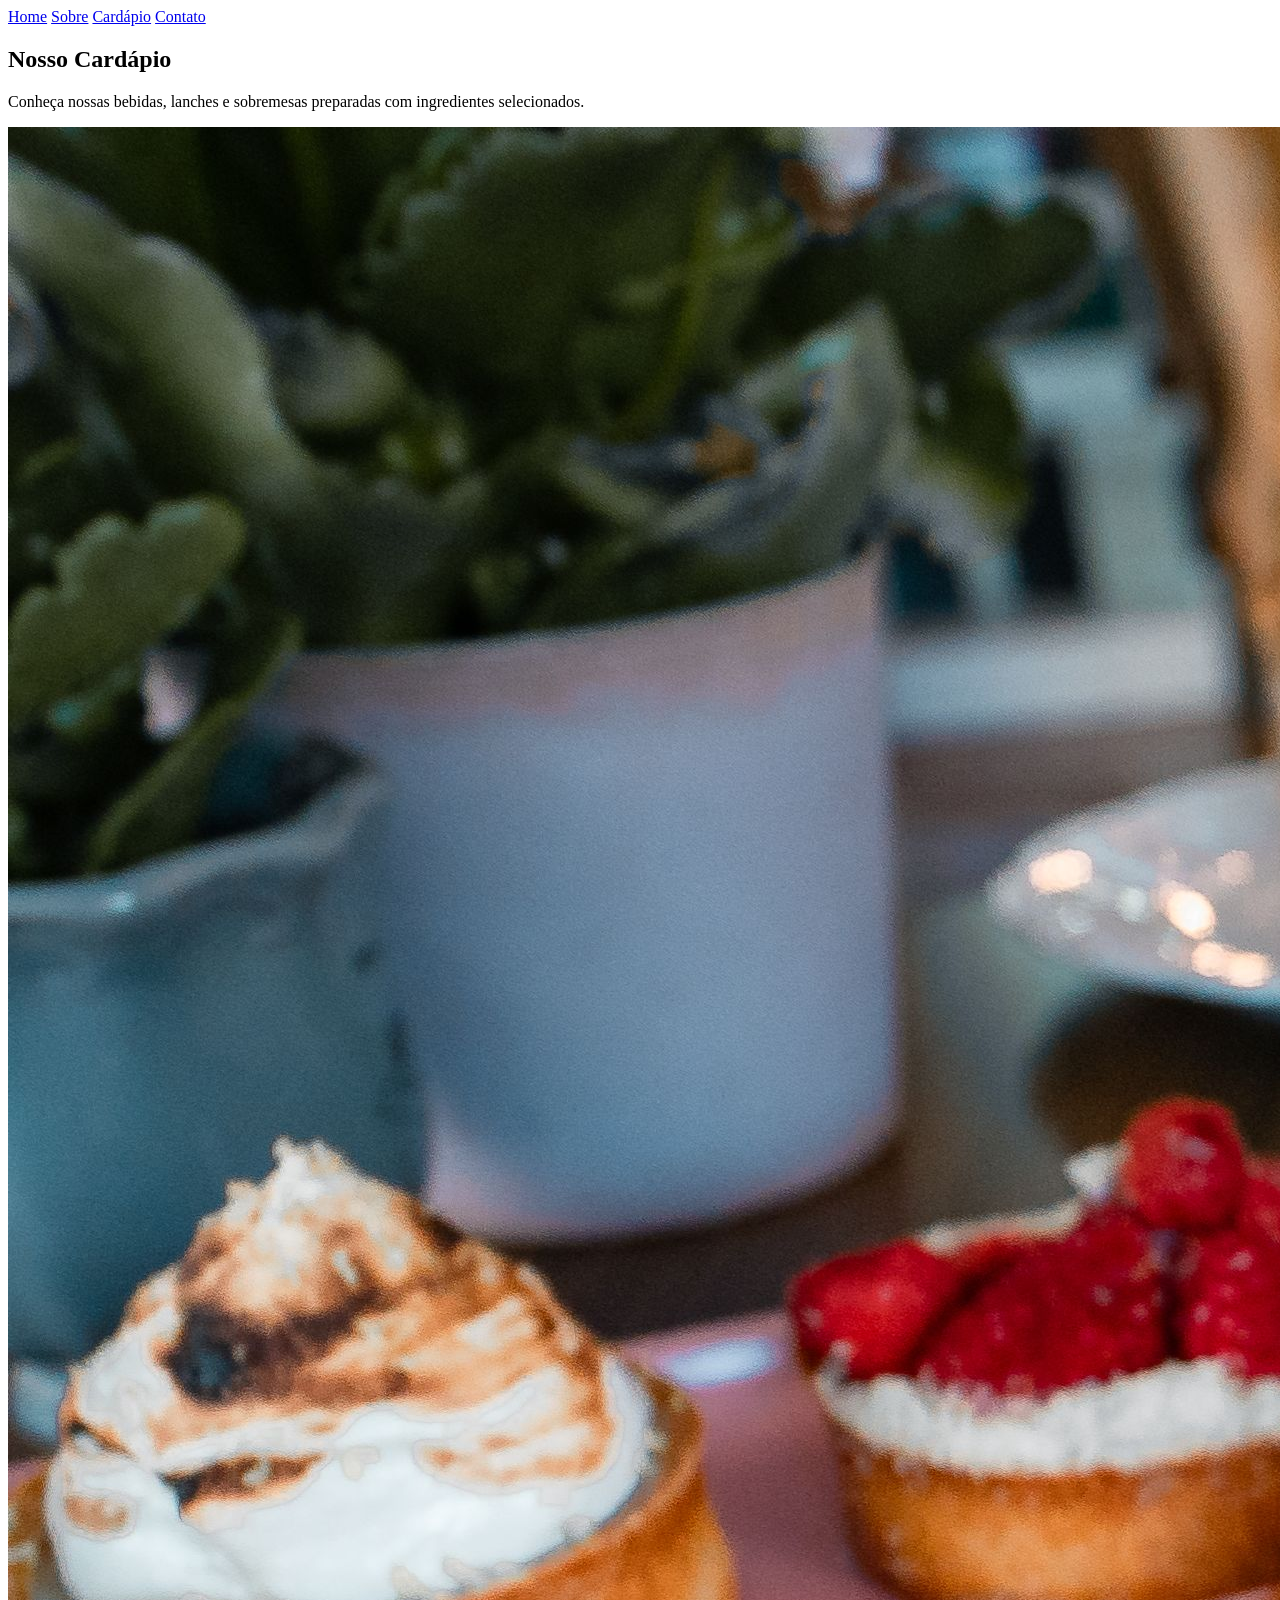
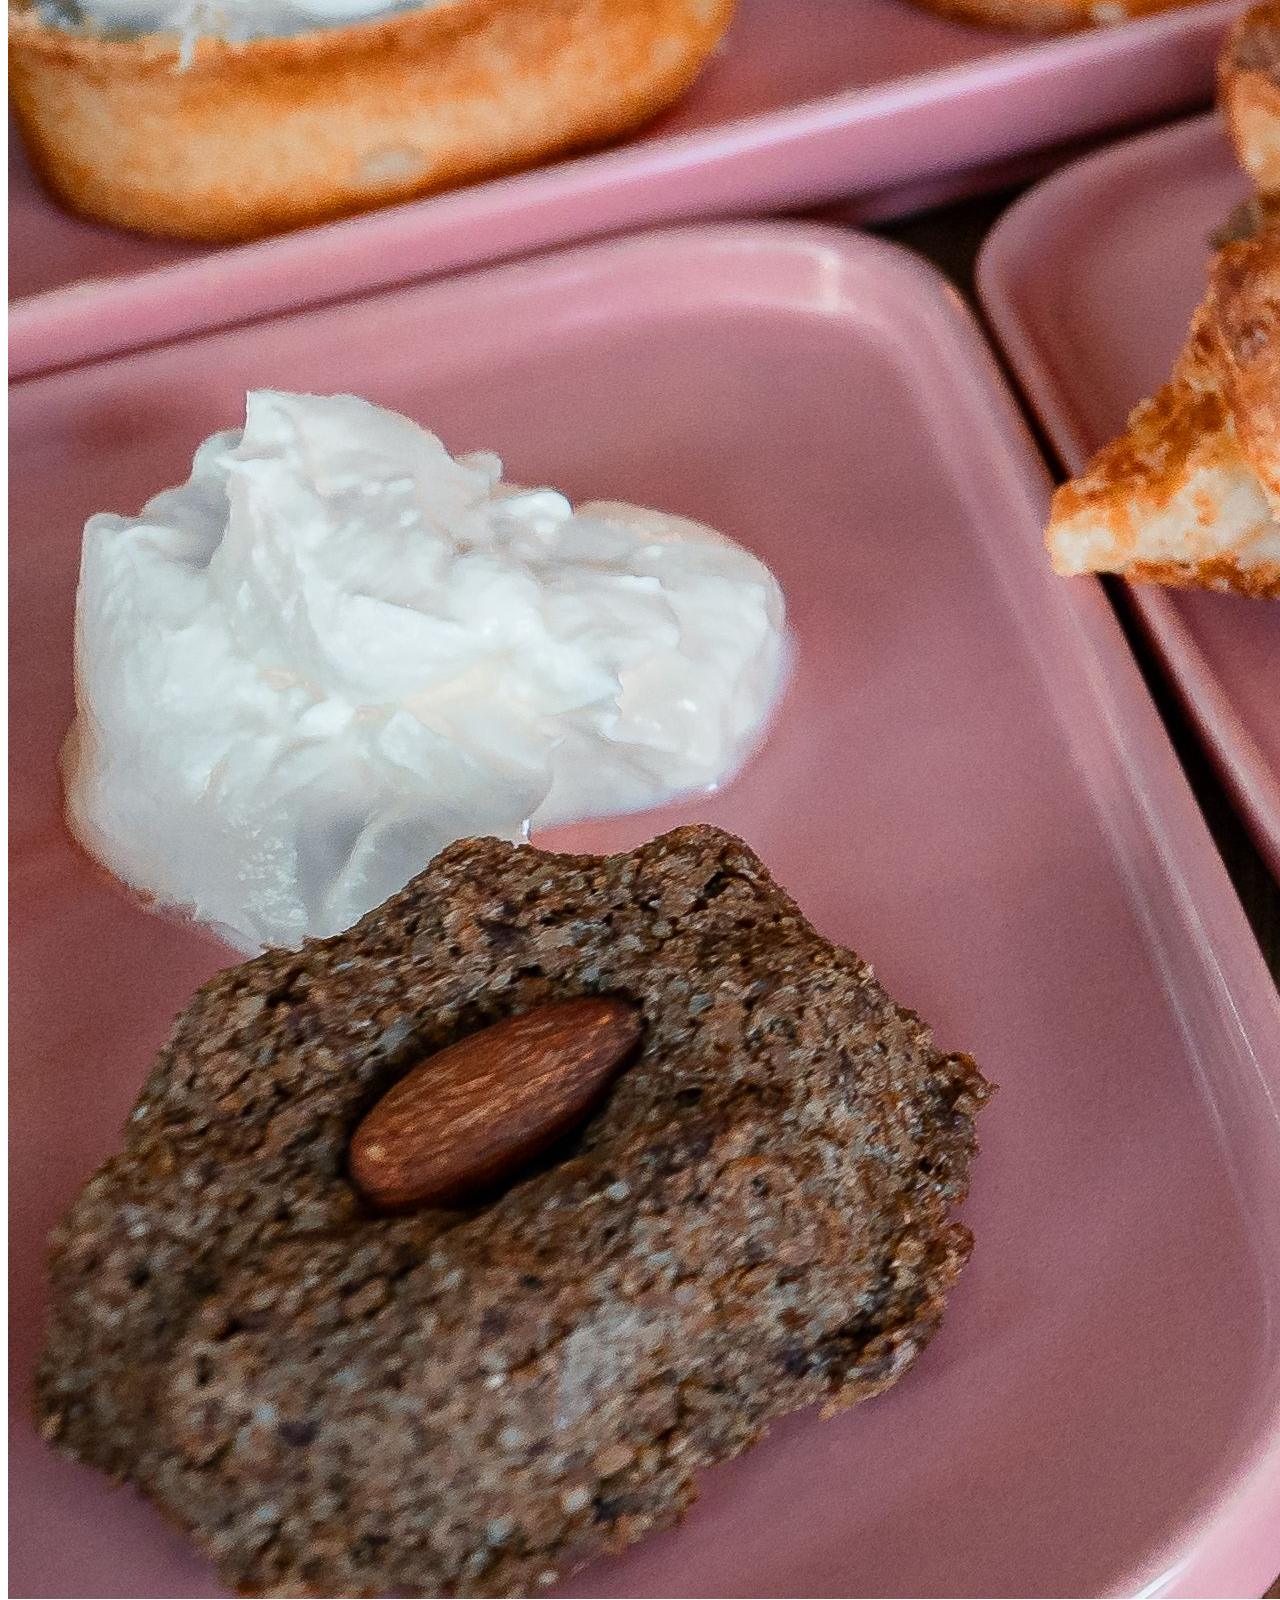
==== cardapio.html @ 68d81776 "feat: criar estrutura inicial da página de cardápio" ====
<!DOCTYPE html>
<html lang="pt-BR">
<head>
    <meta charset="UTF-8">
    <meta name="viewport" content="width=device-width, initial-scale=1.0">
    <title>Cardápio - Quarteto</title>
    <link rel="stylesheet" href="css/style.css">
</head>
<body>

<header>
    <nav>
        <a href="index.html">Home</a>
        <a href="sobre.html">Sobre</a>
        <a href="cardapio.html">Cardápio</a>
        <a href="contato.html">Contato</a>
    </nav>
</header>

<section class="hero">

    <div class="texto">
        <h1>Nosso Cardápio</h1>
        <p>
            Conheça nossas bebidas, lanches e sobremesas
            preparadas com ingredientes selecionados.
        </p>
    </div>

    <div class="imagem">
        <img src="img/cafe.jpg" alt="Xícara de café">
    </div>

</section>

</body>
</html>
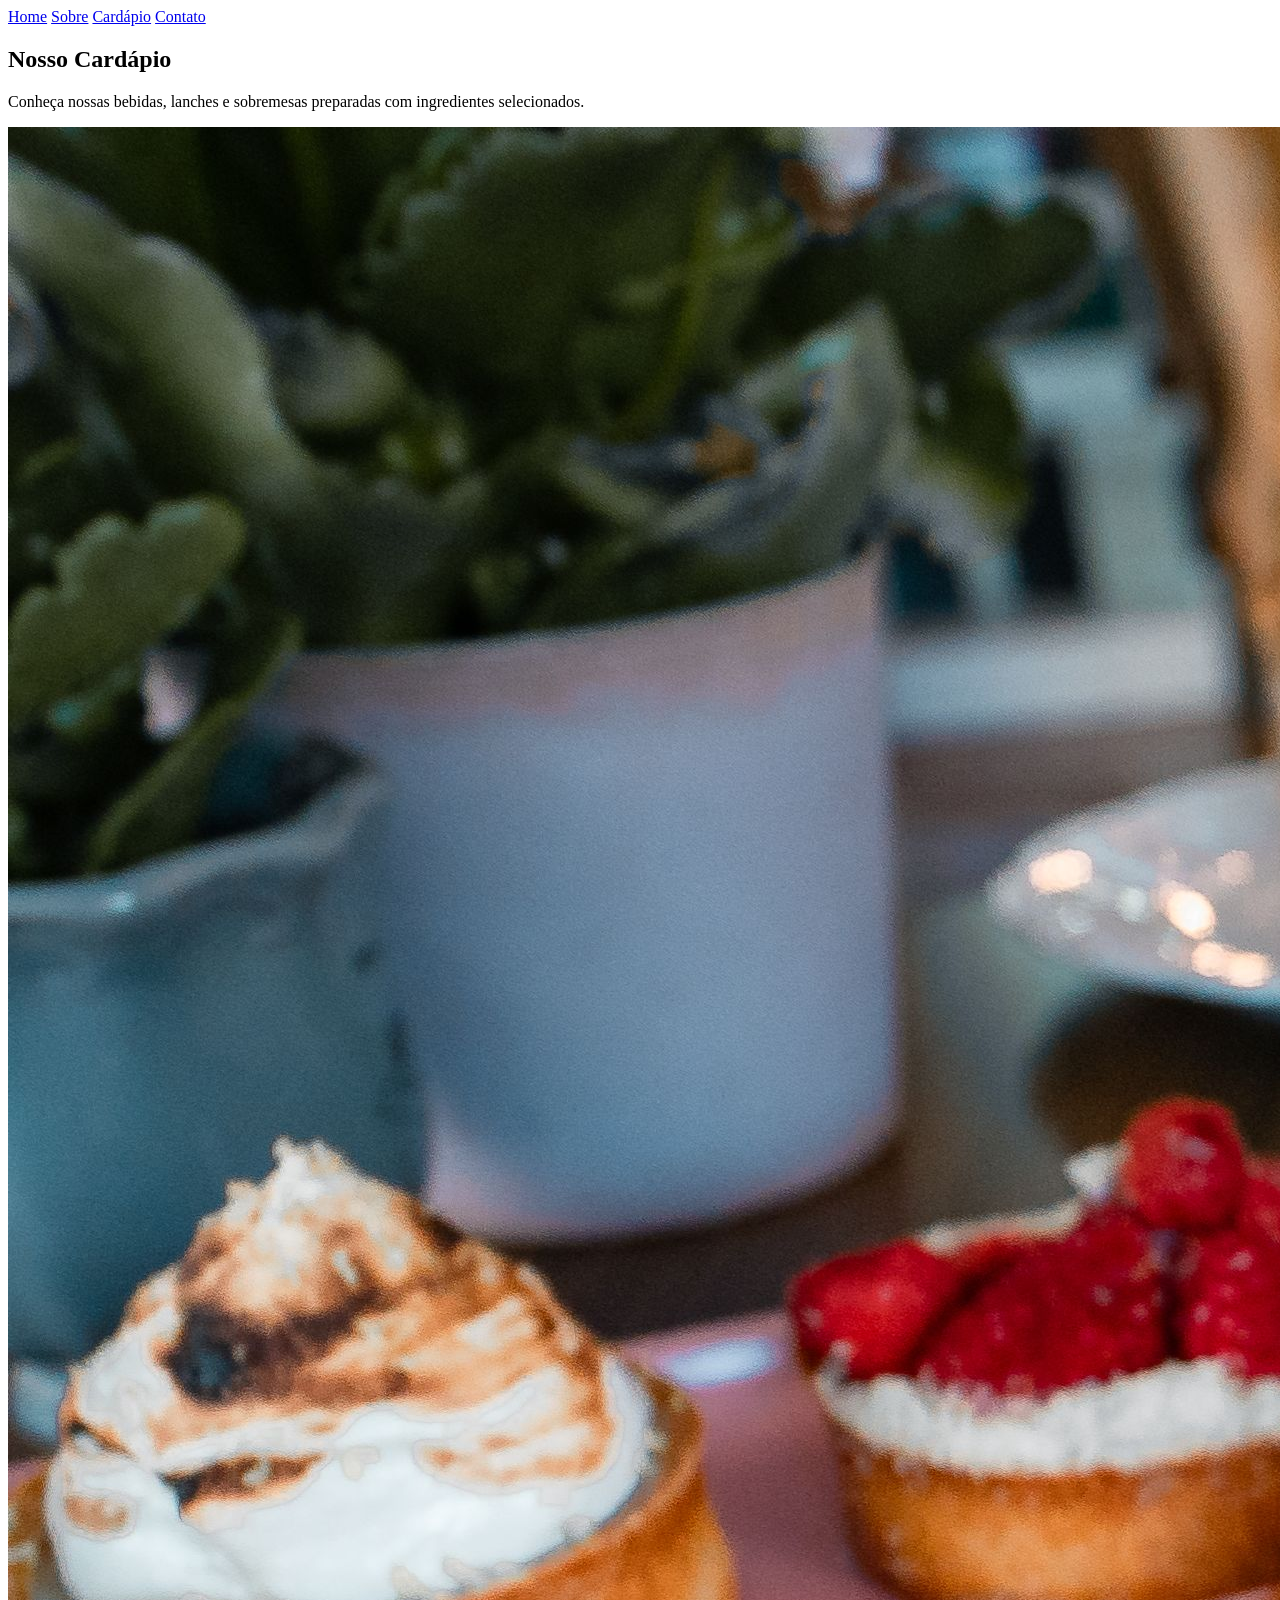
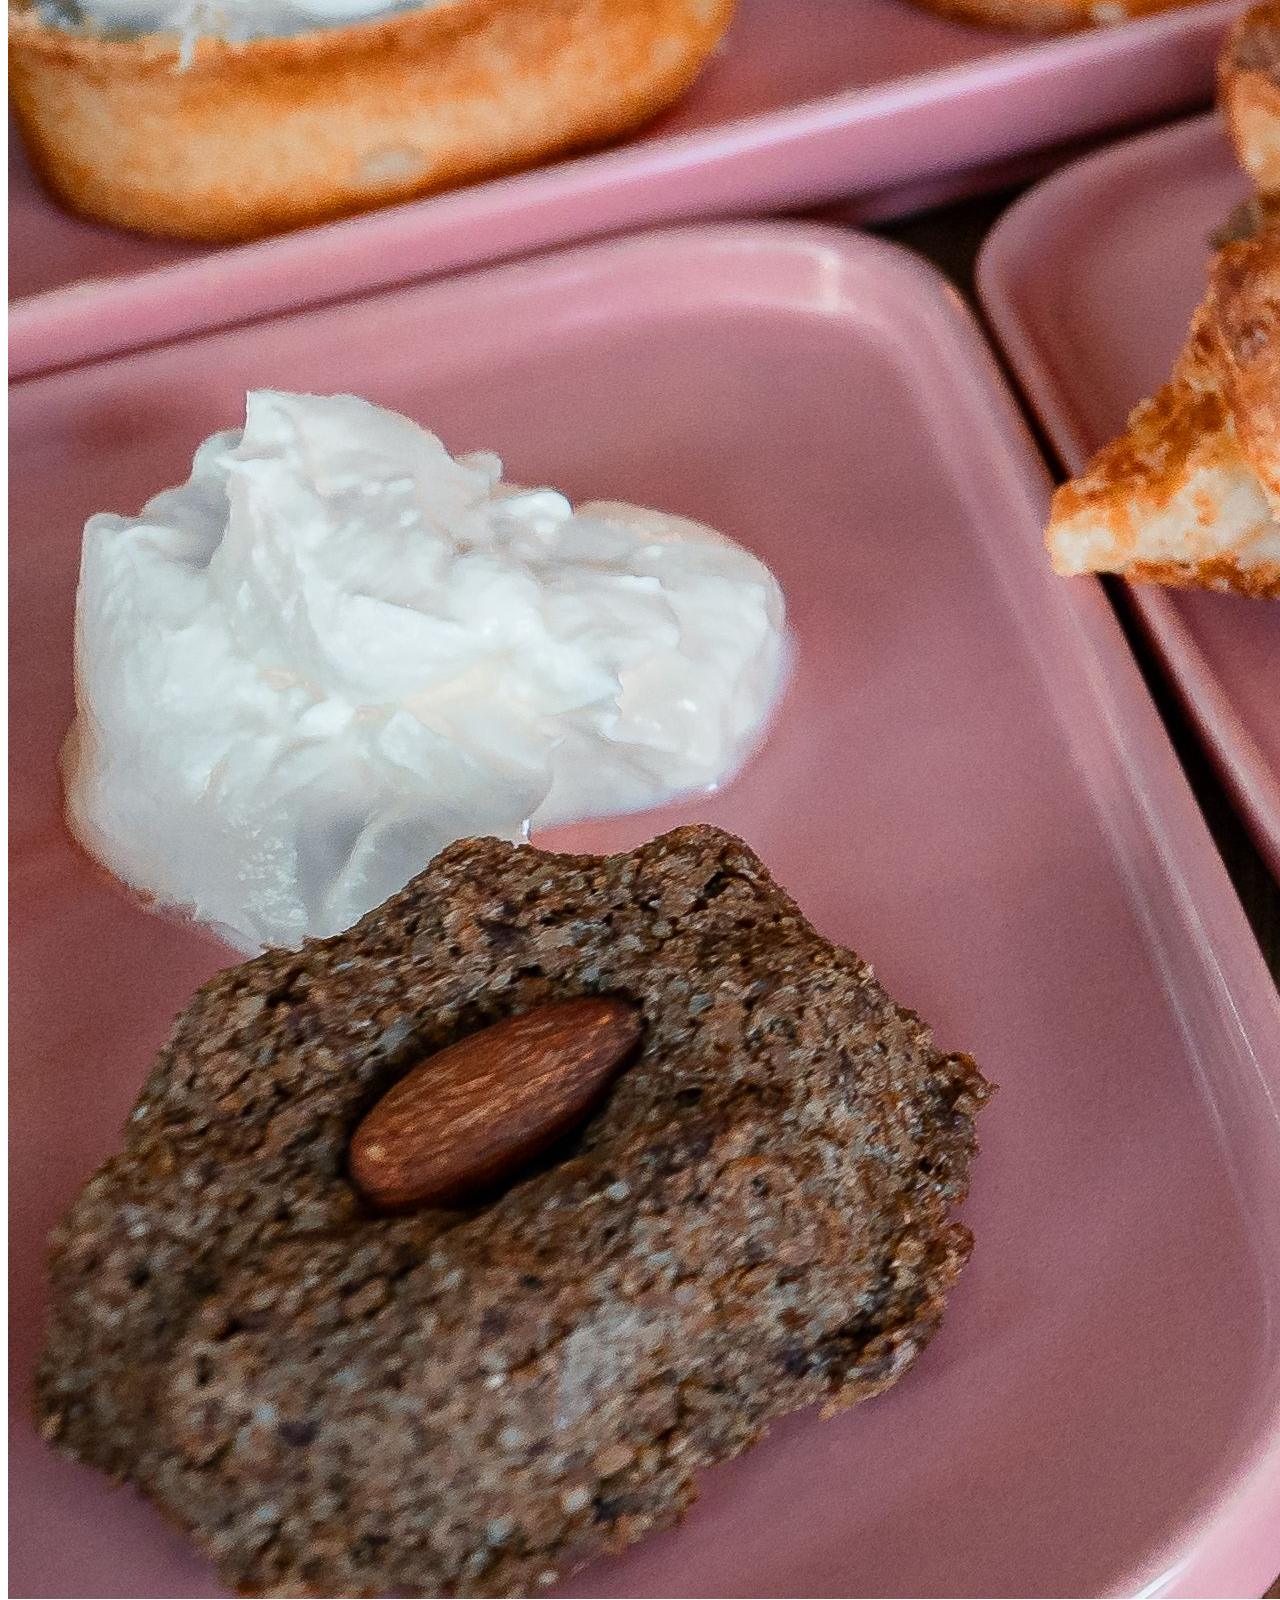
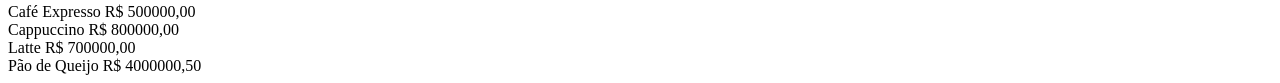
==== commit cb905f1c: "feat: adicionar bebidas e lanches ao cardápio" ====
--- a/cardapio.html
+++ b/cardapio.html
@@ -33,5 +33,27 @@
 
 </section>
 
+<div class="menu">
+    <div class="item">
+        <span>Café Expresso</span>
+        <span>R$ 500000,00</span>
+    </div>
+
+    <div class="item">
+        <span>Cappuccino</span>
+        <span>R$ 800000,00</span>
+    </div>
+
+    <div class="item">
+        <span>Latte</span>
+        <span>R$ 700000,00</span>
+    </div>
+
+    <div class="item">
+        <span>Pão de Queijo</span>
+        <span>R$ 4000000,50</span>
+    </div>
+</div>
+
 </body>
 </html>
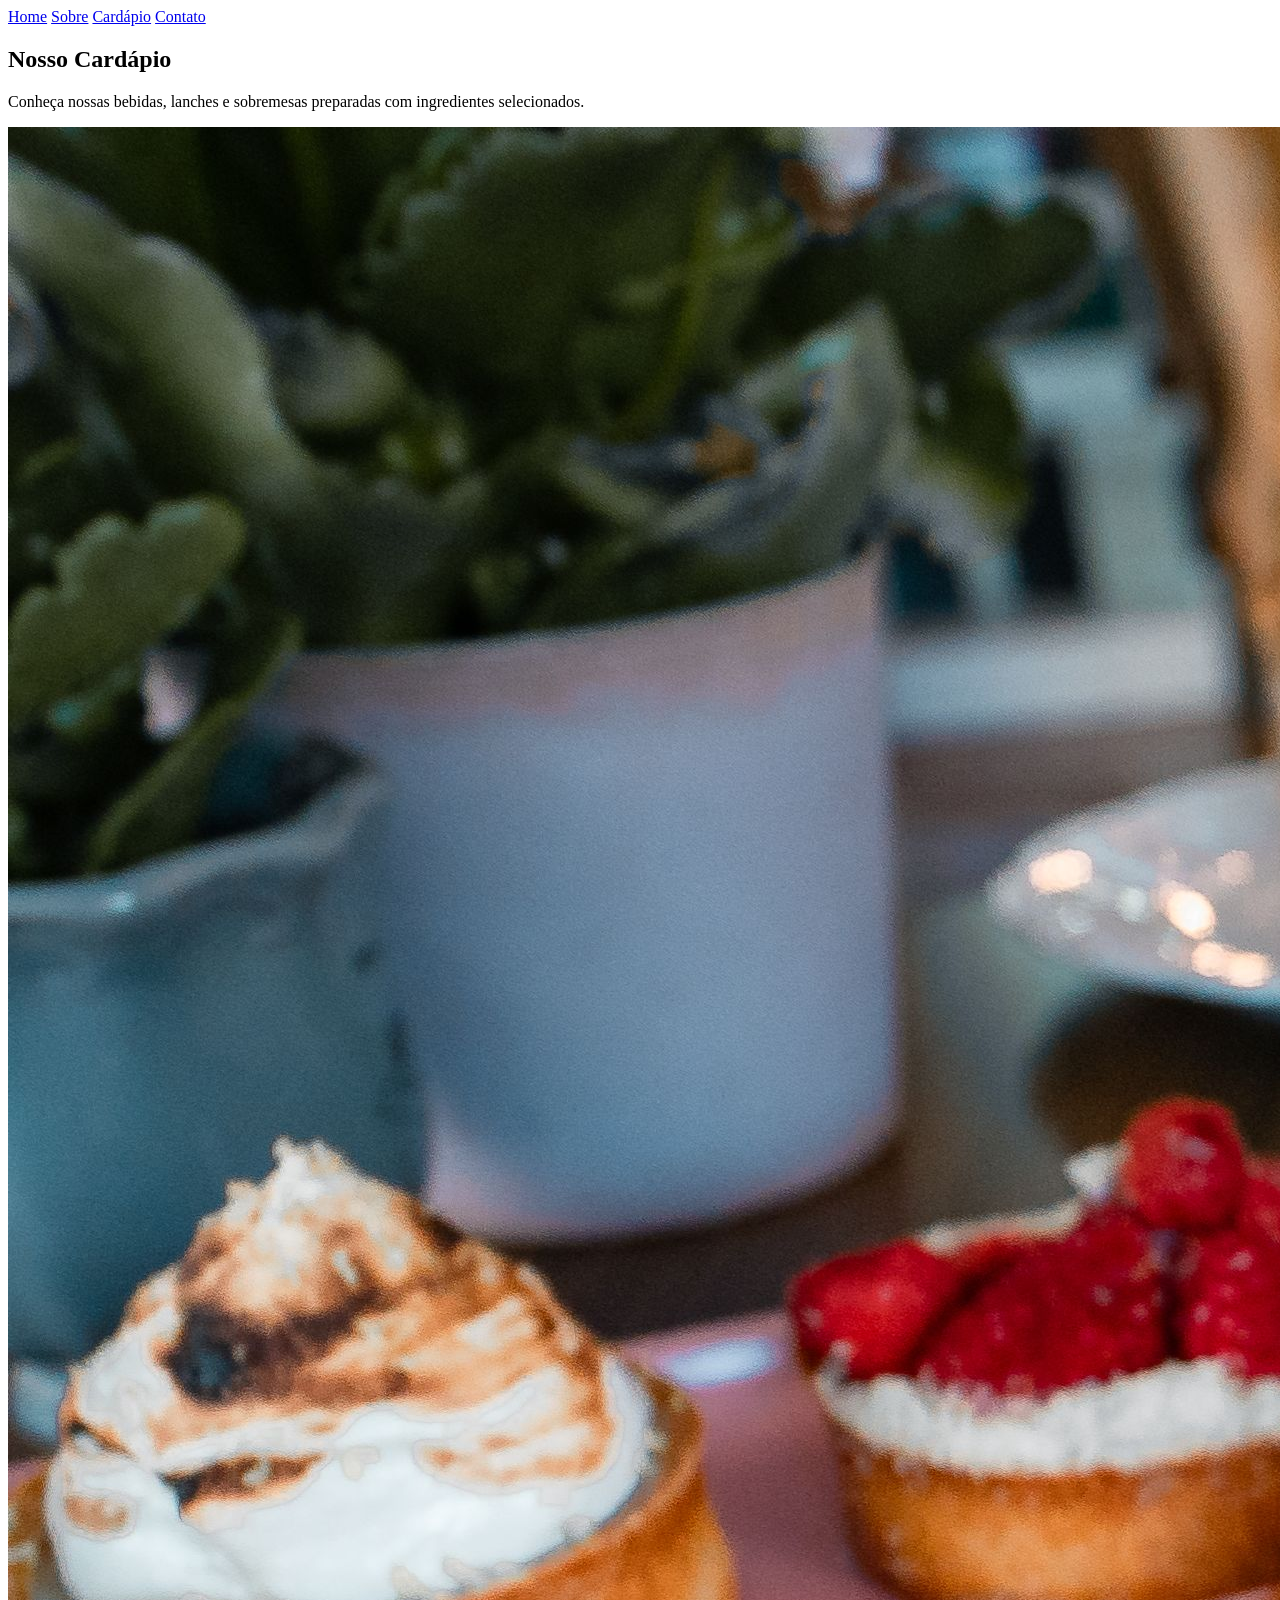
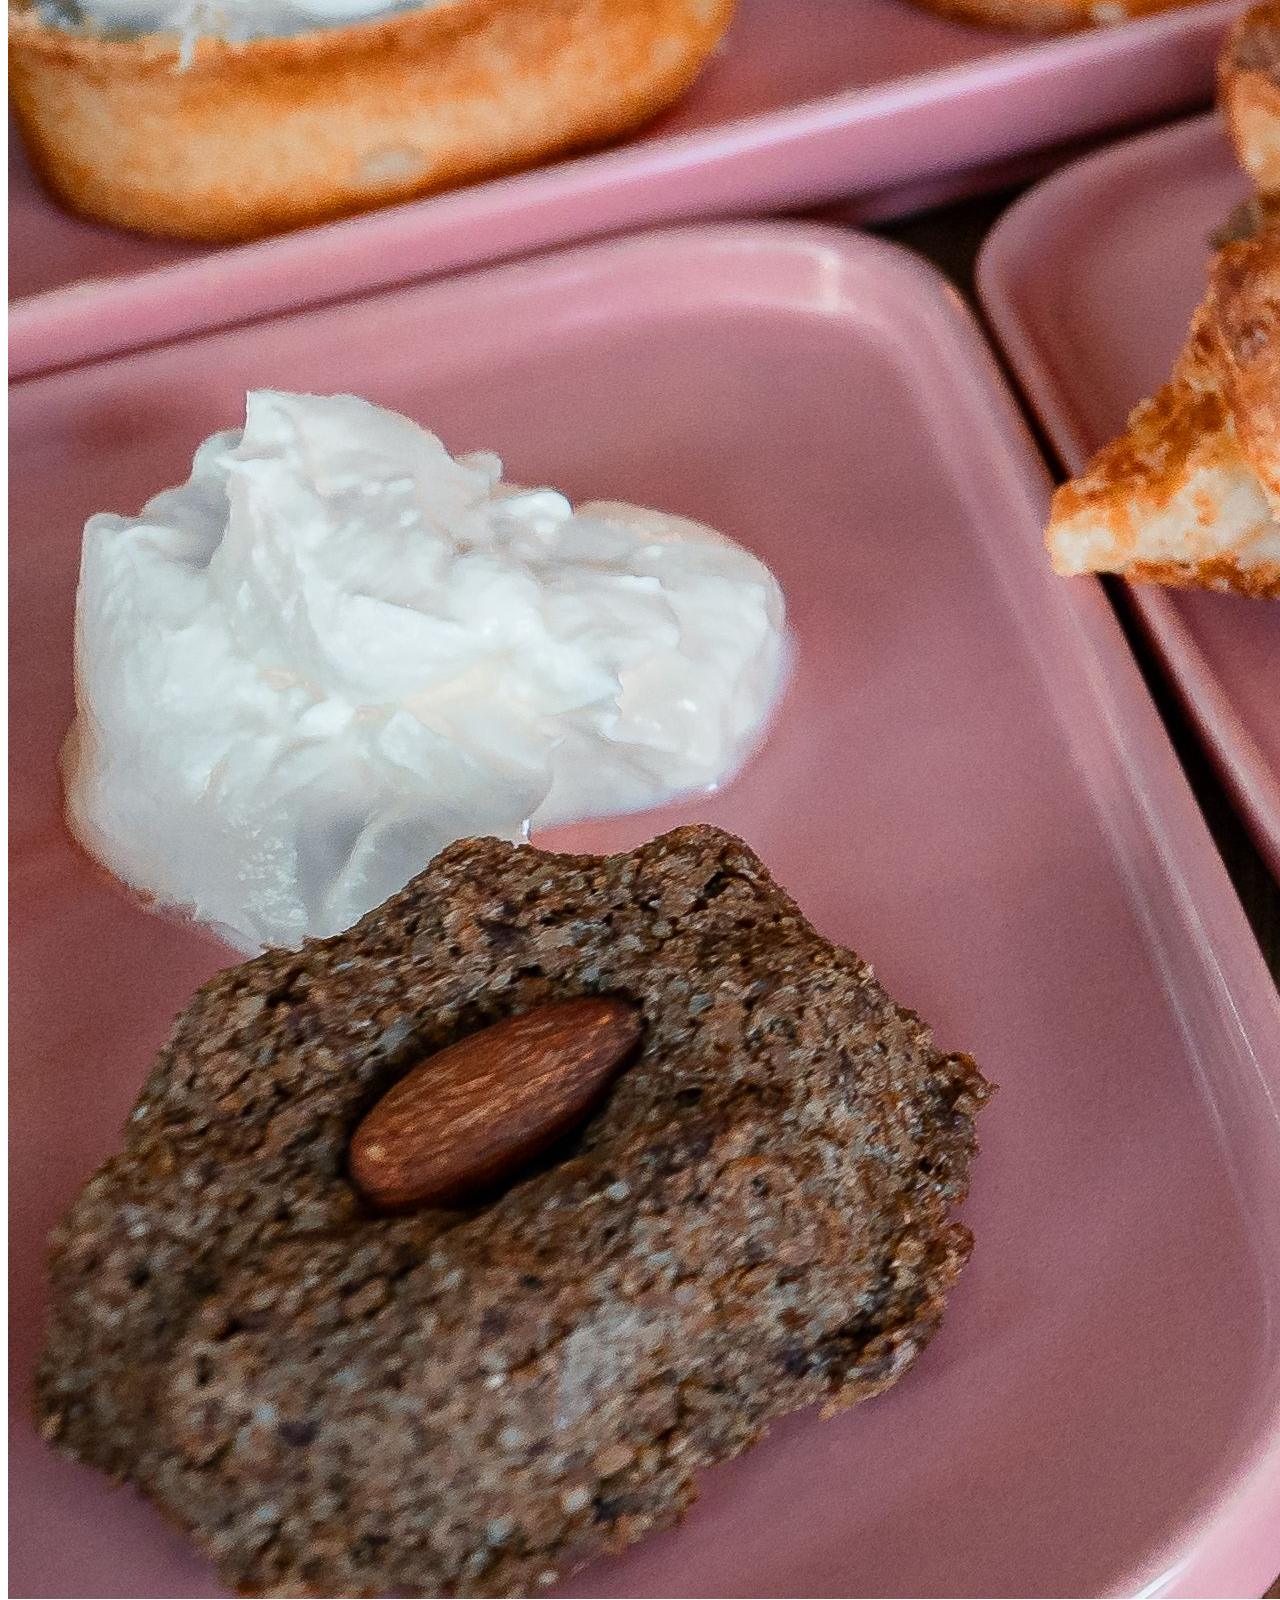
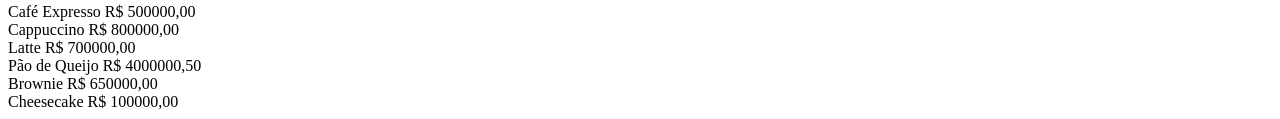
==== commit e6d02a75: "style: aprimorar identidade visual da página de cardápio" ====
--- a/cardapio.html
+++ b/cardapio.html
@@ -53,6 +53,16 @@
         <span>Pão de Queijo</span>
         <span>R$ 4000000,50</span>
     </div>
+
+    <div class="item">
+    <span>Brownie</span>
+    <span>R$ 650000,00</span>
+    <div>
+
+    <div class="item">
+    <span>Cheesecake</span>
+    <span>R$ 100000,00</span>
+    <div>
 </div>
 
 </body>
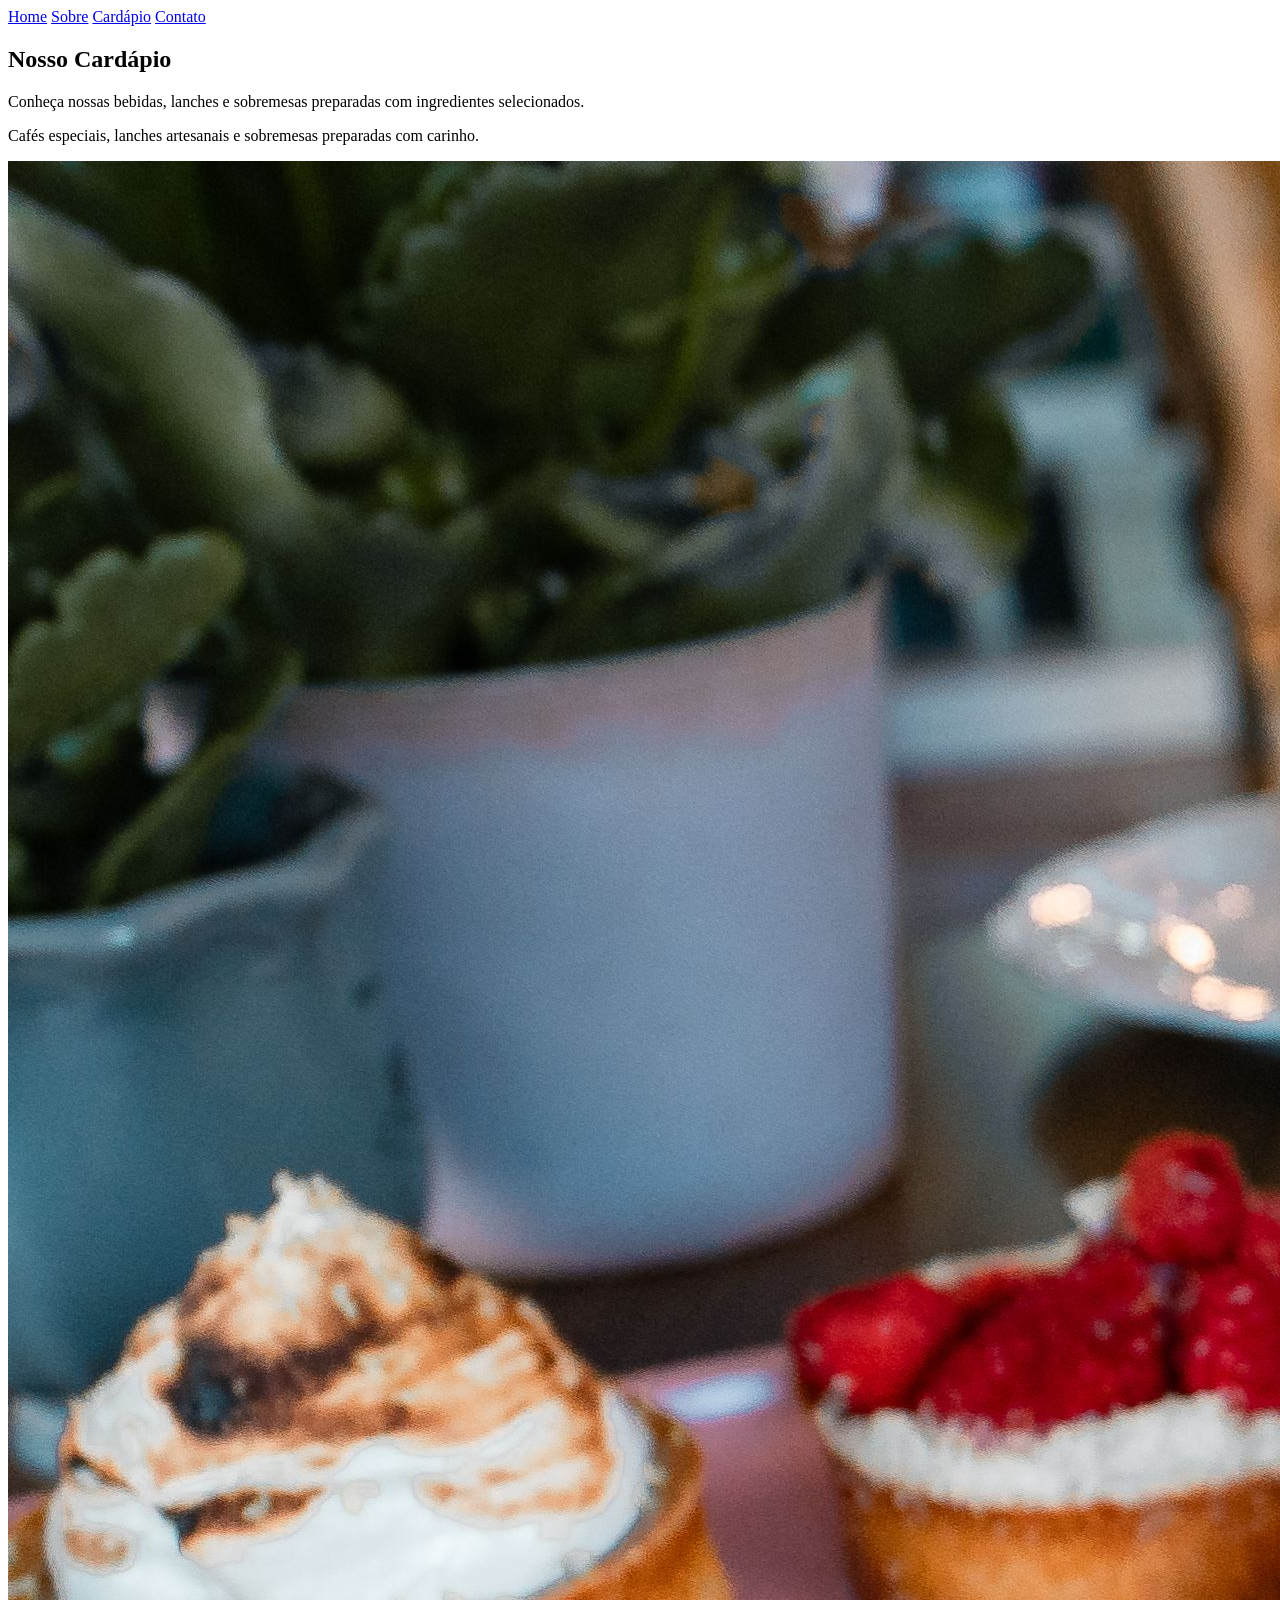
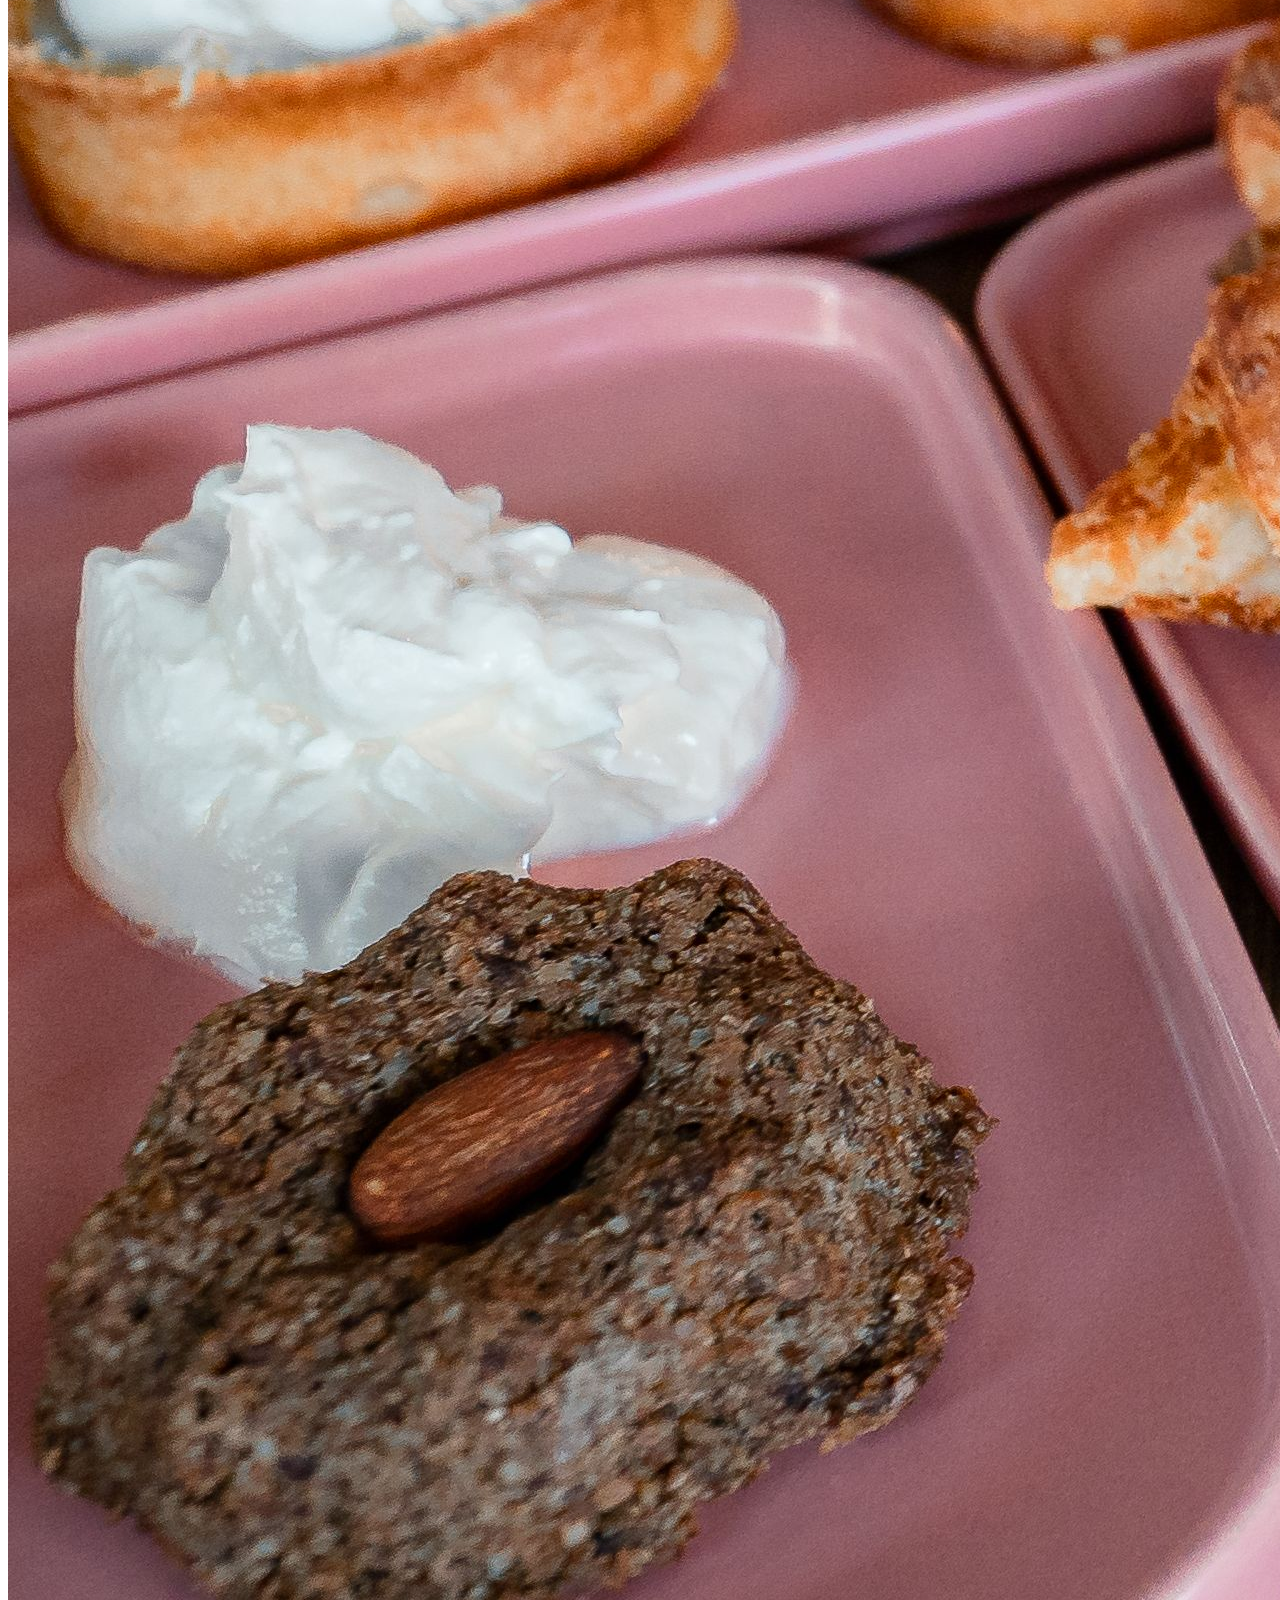
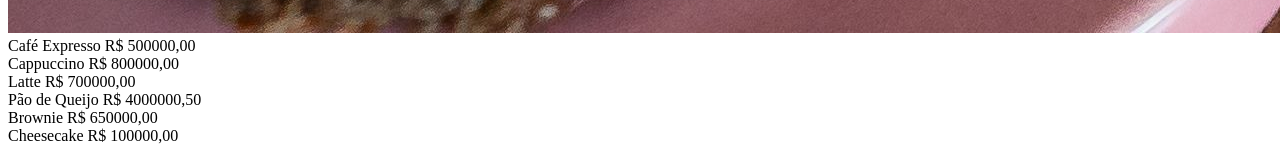
==== commit 415d2a0b: "style: melhorar organização visual e adicionar subtítulo" ====
--- a/cardapio.html
+++ b/cardapio.html
@@ -26,6 +26,10 @@
             preparadas com ingredientes selecionados.
         </p>
     </div>
+
+    <p class="subtitulo">
+    Cafés especiais, lanches artesanais e sobremesas preparadas com carinho.
+    </p>
 
     <div class="imagem">
         <img src="img/cafe.jpg" alt="Xícara de café">
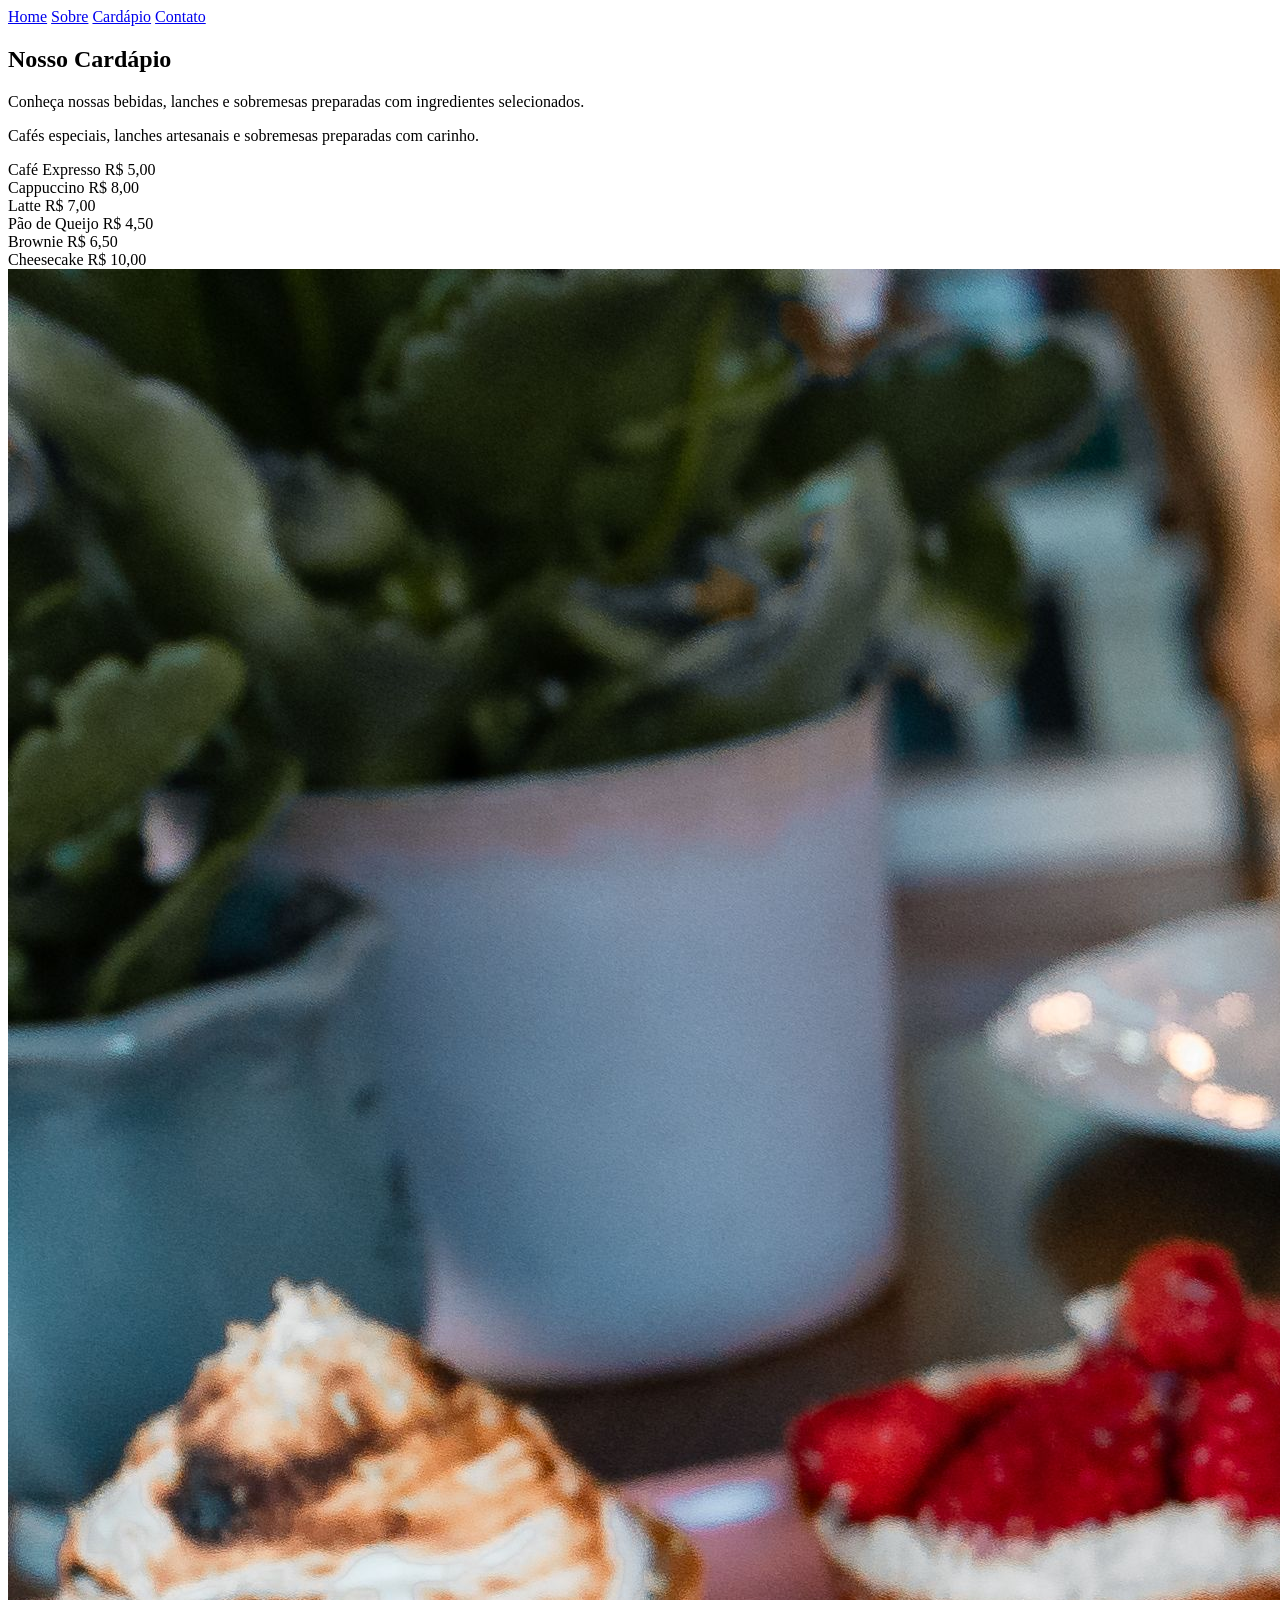
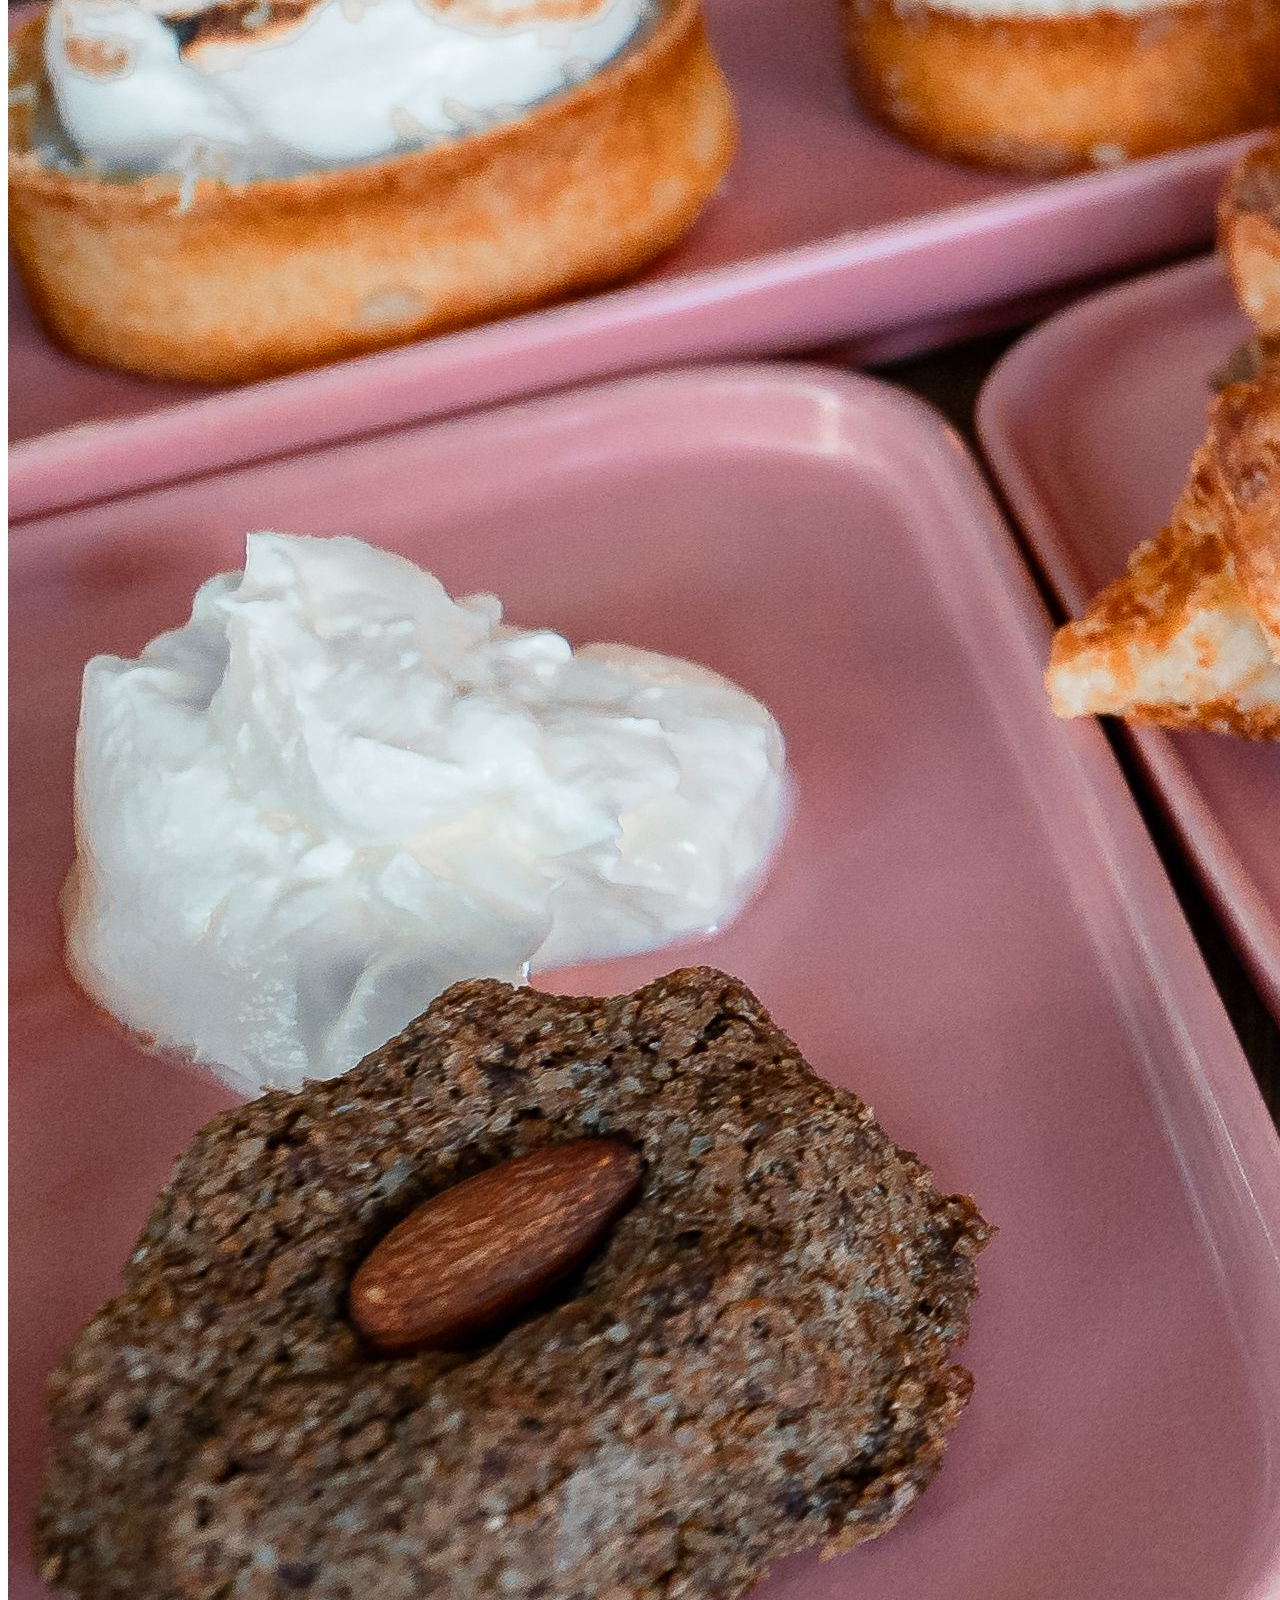
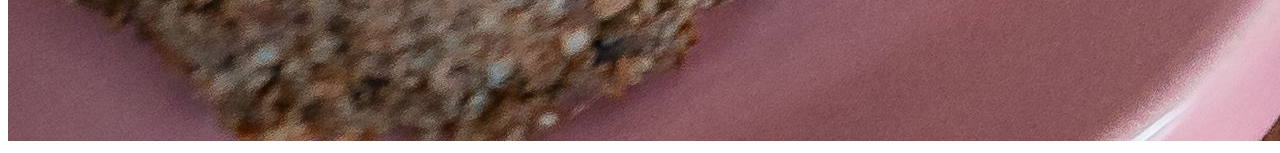
==== commit 1e1586e2: "fix: corrigir estrutura HTML e organização do cardápio" ====
--- a/cardapio.html
+++ b/cardapio.html
@@ -20,16 +20,53 @@
 <section class="hero">
 
     <div class="texto">
+
         <h1>Nosso Cardápio</h1>
+
         <p>
             Conheça nossas bebidas, lanches e sobremesas
             preparadas com ingredientes selecionados.
         </p>
+
+        <p class="subtitulo">
+            Cafés especiais, lanches artesanais e sobremesas preparadas com carinho.
+        </p>
+
+        <div class="menu">
+
+            <div class="item">
+                <span>Café Expresso</span>
+                <span>R$ 5,00</span>
+            </div>
+
+            <div class="item">
+                <span>Cappuccino</span>
+                <span>R$ 8,00</span>
+            </div>
+
+            <div class="item">
+                <span>Latte</span>
+                <span>R$ 7,00</span>
+            </div>
+
+            <div class="item">
+                <span>Pão de Queijo</span>
+                <span>R$ 4,50</span>
+            </div>
+
+            <div class="item">
+                <span>Brownie</span>
+                <span>R$ 6,50</span>
+            </div>
+
+            <div class="item">
+                <span>Cheesecake</span>
+                <span>R$ 10,00</span>
+            </div>
+
+        </div>
+
     </div>
-
-    <p class="subtitulo">
-    Cafés especiais, lanches artesanais e sobremesas preparadas com carinho.
-    </p>
 
     <div class="imagem">
         <img src="img/cafe.jpg" alt="Xícara de café">
@@ -37,37 +74,5 @@
 
 </section>
 
-<div class="menu">
-    <div class="item">
-        <span>Café Expresso</span>
-        <span>R$ 500000,00</span>
-    </div>
-
-    <div class="item">
-        <span>Cappuccino</span>
-        <span>R$ 800000,00</span>
-    </div>
-
-    <div class="item">
-        <span>Latte</span>
-        <span>R$ 700000,00</span>
-    </div>
-
-    <div class="item">
-        <span>Pão de Queijo</span>
-        <span>R$ 4000000,50</span>
-    </div>
-
-    <div class="item">
-    <span>Brownie</span>
-    <span>R$ 650000,00</span>
-    <div>
-
-    <div class="item">
-    <span>Cheesecake</span>
-    <span>R$ 100000,00</span>
-    <div>
-</div>
-
 </body>
 </html>
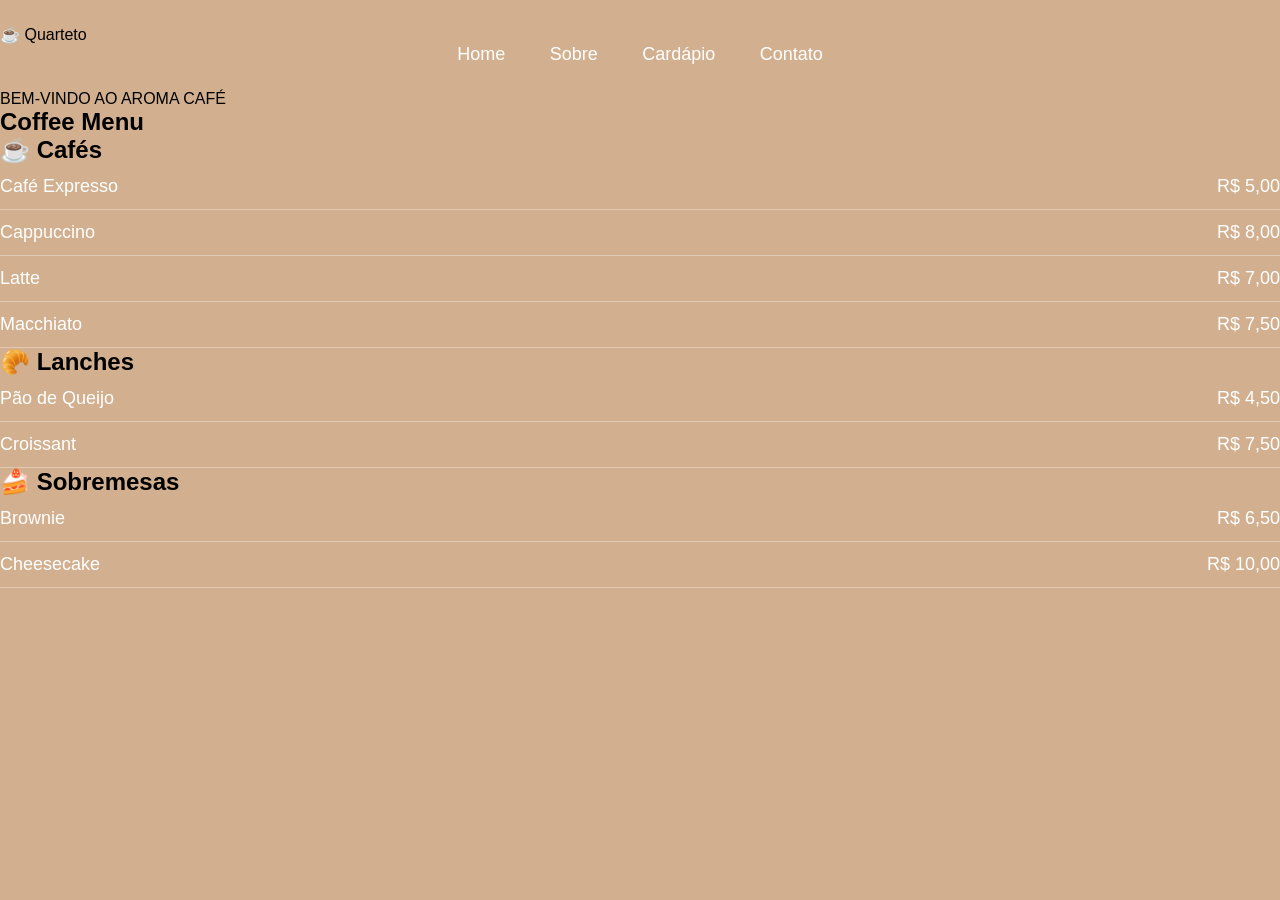
==== commit d47101f9: "feat: modificar estrutura do cardápio para layout dividido horizontalmente" ====
--- a/cardapio.html
+++ b/cardapio.html
@@ -3,76 +3,81 @@
 <head>
     <meta charset="UTF-8">
     <meta name="viewport" content="width=device-width, initial-scale=1.0">
-    <title>Cardápio - Quarteto</title>
-    <link rel="stylesheet" href="css/style.css">
+    <title>Cardápio - Quarteto </title>
+    <link rel="stylesheet" href="css/CardapioStyle.css">
 </head>
 <body>
 
 <header>
+    <div class="logo">☕ Quarteto </div>
     <nav>
         <a href="index.html">Home</a>
         <a href="sobre.html">Sobre</a>
-        <a href="cardapio.html">Cardápio</a>
+        <a href="cardapio.html" class="ativo">Cardápio</a>
         <a href="contato.html">Contato</a>
     </nav>
 </header>
 
-<section class="hero">
+<main class="tela-dividida">
+    
+    <section class="lado-cardapio">
+        <div class="conteudo-cardapio">
+            <span class="destaque">BEM-VINDO AO AROMA CAFÉ</span>
+            <h1>Coffee Menu</h1>
+            <div class="divisor-menu"></div>
 
-    <div class="texto">
-
-        <h1>Nosso Cardápio</h1>
-
-        <p>
-            Conheça nossas bebidas, lanches e sobremesas
-            preparadas com ingredientes selecionados.
-        </p>
-
-        <p class="subtitulo">
-            Cafés especiais, lanches artesanais e sobremesas preparadas com carinho.
-        </p>
-
-        <div class="menu">
-
+            <h2>☕ Cafés</h2>
             <div class="item">
-                <span>Café Expresso</span>
-                <span>R$ 5,00</span>
+                <span class="nome">Café Expresso</span>
+                <span class="linha-pontilhada"></span>
+                <span class="preco">R$ 5,00</span>
+            </div>
+            <div class="item">
+                <span class="nome">Cappuccino</span>
+                <span class="linha-pontilhada"></span>
+                <span class="preco">R$ 8,00</span>
+            </div>
+            <div class="item">
+                <span class="nome">Latte</span>
+                <span class="linha-pontilhada"></span>
+                <span class="preco">R$ 7,00</span>
+            </div>
+            <div class="item">
+                <span class="nome">Macchiato</span>
+                <span class="linha-pontilhada"></span>
+                <span class="preco">R$ 7,50</span>
             </div>
 
+            <h2>🥐 Lanches</h2>
             <div class="item">
-                <span>Cappuccino</span>
-                <span>R$ 8,00</span>
+                <span class="nome">Pão de Queijo</span>
+                <span class="linha-pontilhada"></span>
+                <span class="preco">R$ 4,50</span>
+            </div>
+            <div class="item">
+                <span class="nome">Croissant</span>
+                <span class="linha-pontilhada"></span>
+                <span class="preco">R$ 7,50</span>
             </div>
 
+            <h2>🍰 Sobremesas</h2>
             <div class="item">
-                <span>Latte</span>
-                <span>R$ 7,00</span>
+                <span class="nome">Brownie</span>
+                <span class="linha-pontilhada"></span>
+                <span class="preco">R$ 6,50</span>
             </div>
+            <div class="item">
+                <span class="nome">Cheesecake</span>
+                <span class="linha-pontilhada"></span>
+                <span class="preco">R$ 10,00</span>
+            </div>
+        </div>
+    </section>
 
-            <div class="item">
-                <span>Pão de Queijo</span>
-                <span>R$ 4,50</span>
-            </div>
+    <section class="lado-imagem">
+        </section>
 
-            <div class="item">
-                <span>Brownie</span>
-                <span>R$ 6,50</span>
-            </div>
-
-            <div class="item">
-                <span>Cheesecake</span>
-                <span>R$ 10,00</span>
-            </div>
-
-        </div>
-
-    </div>
-
-    <div class="imagem">
-        <img src="img/cafe.jpg" alt="Xícara de café">
-    </div>
-
-</section>
+</main>
 
 </body>
 </html>
--- a/css/CardapioStyle.css
+++ b/css/CardapioStyle.css
@@ -0,0 +1,98 @@
+*{
+    margin:0;
+    padding:0;
+    box-sizing:border-box;
+}
+
+body{
+    font-family: Arial, sans-serif;
+    background:#d2b08f;
+    min-height:100vh;
+}
+
+/* Cabeçalho */
+
+header{
+    padding:25px 0;
+}
+
+nav{
+    text-align:center;
+}
+
+nav a{
+    text-decoration:none;
+    color:white;
+    margin:0 20px;
+    font-size:18px;
+    font-weight:500;
+    transition:0.3s;
+}
+
+nav a:hover{
+    color:#5c3a21;
+}
+
+/* Conteúdo principal */
+
+.hero{
+    display:flex;
+    justify-content:space-around;
+    align-items:center;
+    min-height:80vh;
+    padding:40px;
+}
+
+.texto{
+    width:45%;
+}
+
+.texto h1{
+    font-size:64px;
+    color:white;
+    margin-bottom:15px;
+    text-shadow:2px 2px 5px rgba(0,0,0,0.15);
+}
+
+.texto p{
+    font-size:20px;
+    color:white;
+    line-height:1.6;
+}
+
+.subtitulo{
+    margin:20px 0 30px;
+    color:white;
+    font-size:18px;
+    line-height:1.6;
+}
+
+/* Cardápio */
+
+.menu{
+    margin-top:30px;
+}
+
+.item{
+    display:flex;
+    justify-content:space-between;
+    align-items:center;
+    padding:12px 0;
+    font-size:18px;
+    color:white;
+    border-bottom:1px solid rgba(255,255,255,0.3);
+    transition:0.3s;
+}
+
+.item:hover{
+    background:rgba(255,255,255,0.1);
+    padding-left:10px;
+}
+
+/* Imagem */
+
+.imagem img{
+    width:450px;
+    max-width:100%;
+    filter:drop-shadow(0 10px 20px rgba(0,0,0,0.2));
+}
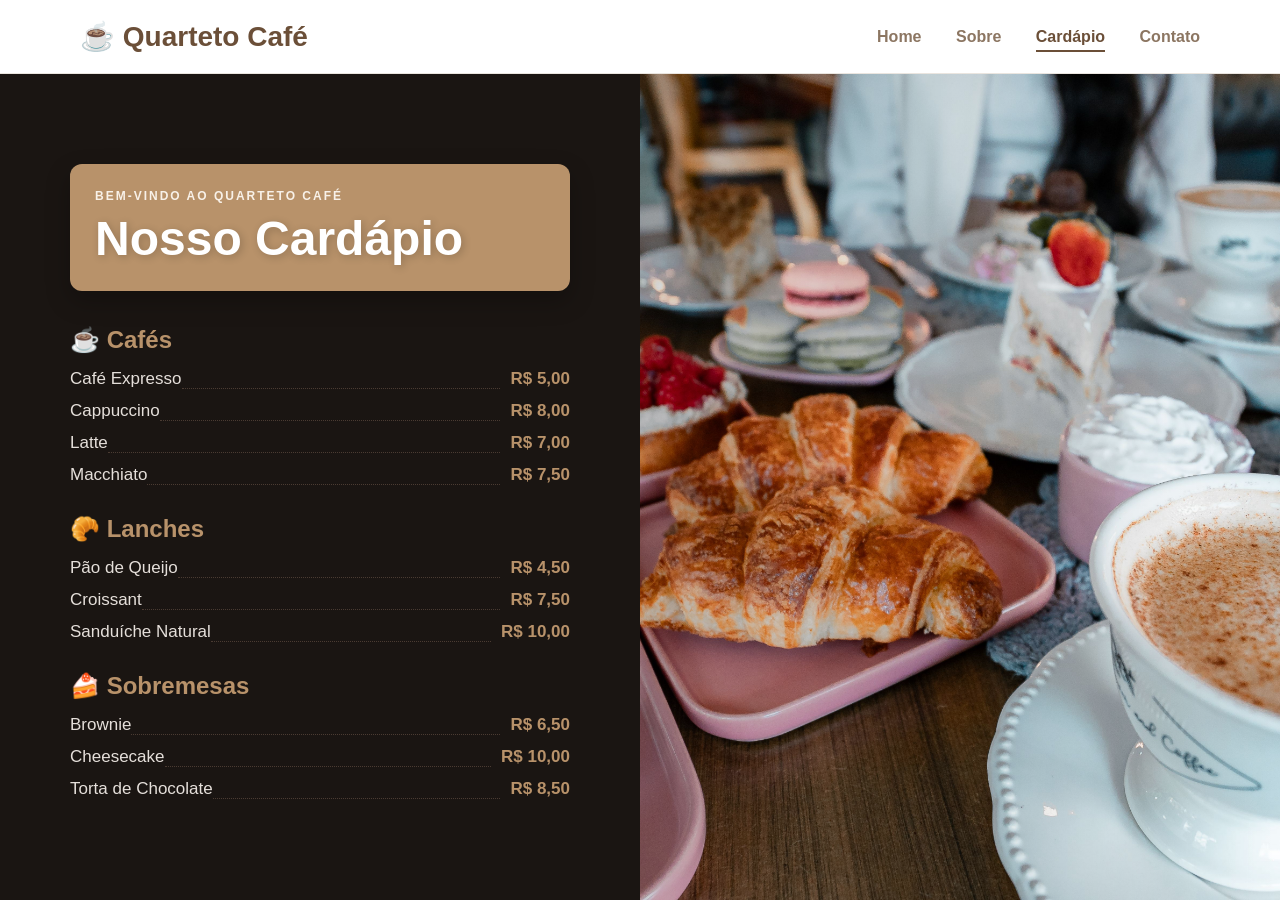
==== commit 188c6032: "style: reformular layout do cardápio com design moderno" ====
--- a/cardapio.html
+++ b/cardapio.html
@@ -3,13 +3,16 @@
 <head>
     <meta charset="UTF-8">
     <meta name="viewport" content="width=device-width, initial-scale=1.0">
-    <title>Cardápio - Quarteto </title>
+    <title>Cardápio - Quarteto Café</title>
     <link rel="stylesheet" href="css/CardapioStyle.css">
 </head>
 <body>
 
 <header>
-    <div class="logo">☕ Quarteto </div>
+    <div class="logo">
+        ☕ Quarteto Café
+    </div>
+
     <nav>
         <a href="index.html">Home</a>
         <a href="sobre.html">Sobre</a>
@@ -19,29 +22,41 @@
 </header>
 
 <main class="tela-dividida">
-    
+
     <section class="lado-cardapio">
+
         <div class="conteudo-cardapio">
-            <span class="destaque">BEM-VINDO AO AROMA CAFÉ</span>
-            <h1>Coffee Menu</h1>
-            <div class="divisor-menu"></div>
+
+            <div class="cabecalho-cardapio">
+
+                <span class="destaque">
+                    BEM-VINDO AO QUARTETO CAFÉ
+                </span>
+
+                <h1>Nosso Cardápio</h1>
+
+            </div>
 
             <h2>☕ Cafés</h2>
+
             <div class="item">
                 <span class="nome">Café Expresso</span>
                 <span class="linha-pontilhada"></span>
                 <span class="preco">R$ 5,00</span>
             </div>
+
             <div class="item">
                 <span class="nome">Cappuccino</span>
                 <span class="linha-pontilhada"></span>
                 <span class="preco">R$ 8,00</span>
             </div>
+
             <div class="item">
                 <span class="nome">Latte</span>
                 <span class="linha-pontilhada"></span>
                 <span class="preco">R$ 7,00</span>
             </div>
+
             <div class="item">
                 <span class="nome">Macchiato</span>
                 <span class="linha-pontilhada"></span>
@@ -49,33 +64,50 @@
             </div>
 
             <h2>🥐 Lanches</h2>
+
             <div class="item">
                 <span class="nome">Pão de Queijo</span>
                 <span class="linha-pontilhada"></span>
                 <span class="preco">R$ 4,50</span>
             </div>
+
             <div class="item">
                 <span class="nome">Croissant</span>
                 <span class="linha-pontilhada"></span>
                 <span class="preco">R$ 7,50</span>
             </div>
 
+            <div class="item">
+                <span class="nome">Sanduíche Natural</span>
+                <span class="linha-pontilhada"></span>
+                <span class="preco">R$ 10,00</span>
+            </div>
+
             <h2>🍰 Sobremesas</h2>
+
             <div class="item">
                 <span class="nome">Brownie</span>
                 <span class="linha-pontilhada"></span>
                 <span class="preco">R$ 6,50</span>
             </div>
+
             <div class="item">
                 <span class="nome">Cheesecake</span>
                 <span class="linha-pontilhada"></span>
                 <span class="preco">R$ 10,00</span>
             </div>
+
+            <div class="item">
+                <span class="nome">Torta de Chocolate</span>
+                <span class="linha-pontilhada"></span>
+                <span class="preco">R$ 8,50</span>
+            </div>
+
         </div>
+
     </section>
 
-    <section class="lado-imagem">
-        </section>
+    <section class="lado-imagem"></section>
 
 </main>
 
--- a/css/CardapioStyle.css
+++ b/css/CardapioStyle.css
@@ -1,3 +1,5 @@
+/* RESET */
+
 *{
     margin:0;
     padding:0;
@@ -5,94 +7,233 @@
 }
 
 body{
-    font-family: Arial, sans-serif;
-    background:#d2b08f;
+    font-family:Arial, sans-serif;
+    background-color:#fdfbf7;
+    color:#4a3b32;
     min-height:100vh;
-}
-
-/* Cabeçalho */
+    display:flex;
+    flex-direction:column;
+}
+
+/* HEADER */
 
 header{
-    padding:25px 0;
-}
-
-nav{
-    text-align:center;
-}
-
-nav a{
-    text-decoration:none;
-    color:white;
-    margin:0 20px;
-    font-size:18px;
-    font-weight:500;
-    transition:0.3s;
-}
-
-nav a:hover{
-    color:#5c3a21;
-}
-
-/* Conteúdo principal */
-
-.hero{
-    display:flex;
-    justify-content:space-around;
-    align-items:center;
-    min-height:80vh;
-    padding:40px;
-}
-
-.texto{
-    width:45%;
-}
-
-.texto h1{
-    font-size:64px;
-    color:white;
-    margin-bottom:15px;
-    text-shadow:2px 2px 5px rgba(0,0,0,0.15);
-}
-
-.texto p{
-    font-size:20px;
-    color:white;
-    line-height:1.6;
-}
-
-.subtitulo{
-    margin:20px 0 30px;
-    color:white;
-    font-size:18px;
-    line-height:1.6;
-}
-
-/* Cardápio */
-
-.menu{
-    margin-top:30px;
-}
-
-.item{
     display:flex;
     justify-content:space-between;
     align-items:center;
-    padding:12px 0;
-    font-size:18px;
+
+    padding:20px 80px;
+
+    background-color:white;
+
+    border-bottom:1px solid #eae5df;
+}
+
+.logo{
+    color:#6b4f38;
+    font-size:28px;
+    font-weight:bold;
+}
+
+nav a{
+    color:#8c7662;
+    text-decoration:none;
+    margin-left:30px;
+    font-size:16px;
+    font-weight:600;
+    padding-bottom:5px;
+}
+
+nav a:hover,
+.ativo{
+    color:#6b4f38;
+    border-bottom:2px solid #6b4f38;
+}
+
+/* LAYOUT */
+
+.tela-dividida{
+    display:flex;
+    flex:1;
+}
+
+/* LADO ESQUERDO */
+
+.lado-cardapio{
+    width:50%;
+
+    background-color:#1a1512;
+
     color:white;
-    border-bottom:1px solid rgba(255,255,255,0.3);
+
+    display:flex;
+    justify-content:center;
+    align-items:center;
+
+    padding:60px 30px;
+}
+
+.conteudo-cardapio{
+    width:100%;
+    max-width:500px;
+}
+
+/* CAIXA DO TÍTULO */
+
+.cabecalho-cardapio{
+    background-color:#b8926a;
+
+    padding:25px;
+
+    border-radius:12px;
+
+    margin-bottom:35px;
+
+    box-shadow:
+    0 10px 25px rgba(0,0,0,.25);
+}
+
+.destaque{
+    color:#f8f1e8;
+
+    font-size:12px;
+
+    letter-spacing:2px;
+
+    font-weight:bold;
+
+    display:block;
+
+    margin-bottom:8px;
+}
+
+h1{
+    font-size:48px;
+
+    color:white;
+
+    text-shadow:
+    2px 2px 8px rgba(0,0,0,.2);
+}
+
+/* CATEGORIAS */
+
+.conteudo-cardapio h2{
+    color:#b8926a;
+
+    font-size:24px;
+
+    margin-top:30px;
+
+    margin-bottom:15px;
+}
+
+/* ITENS */
+
+.item{
+    display:table;
+
+    width:100%;
+
+    margin-bottom:12px;
+
+    font-size:17px;
+
     transition:0.3s;
 }
 
 .item:hover{
-    background:rgba(255,255,255,0.1);
+    transform:translateX(8px);
+
+    background-color:
+    rgba(255,255,255,.03);
+}
+
+.nome{
+    display:table-cell;
+
+    white-space:nowrap;
+
+    color:#e5dfda;
+}
+
+.linha-pontilhada{
+    display:table-cell;
+
+    width:100%;
+
+    border-bottom:1px dotted #4a3b32;
+}
+
+.preco{
+    display:table-cell;
+
+    white-space:nowrap;
+
     padding-left:10px;
-}
-
-/* Imagem */
-
-.imagem img{
-    width:450px;
-    max-width:100%;
-    filter:drop-shadow(0 10px 20px rgba(0,0,0,0.2));
+
+    color:#b8926a;
+
+    font-weight:bold;
+}
+
+/* IMAGEM */
+
+.lado-imagem{
+    width:50%;
+
+    background-image:url('../img/cafe.jpg');
+
+    background-size:cover;
+
+    background-position:center;
+
+    position:relative;
+}
+
+.lado-imagem::before{
+    content:"";
+
+    position:absolute;
+
+    top:0;
+    left:0;
+
+    width:100%;
+    height:100%;
+
+    background:
+    linear-gradient(
+        to left,
+        transparent,
+        rgba(0,0,0,.15)
+    );
+}
+
+/* RESPONSIVO */
+
+@media(max-width:900px){
+
+    .tela-dividida{
+        flex-direction:column;
+    }
+
+    .lado-cardapio,
+    .lado-imagem{
+        width:100%;
+    }
+
+    .lado-imagem{
+        min-height:400px;
+    }
+
+    header{
+        flex-direction:column;
+        gap:15px;
+    }
+
+    nav{
+        display:flex;
+        gap:20px;
+    }
 }
